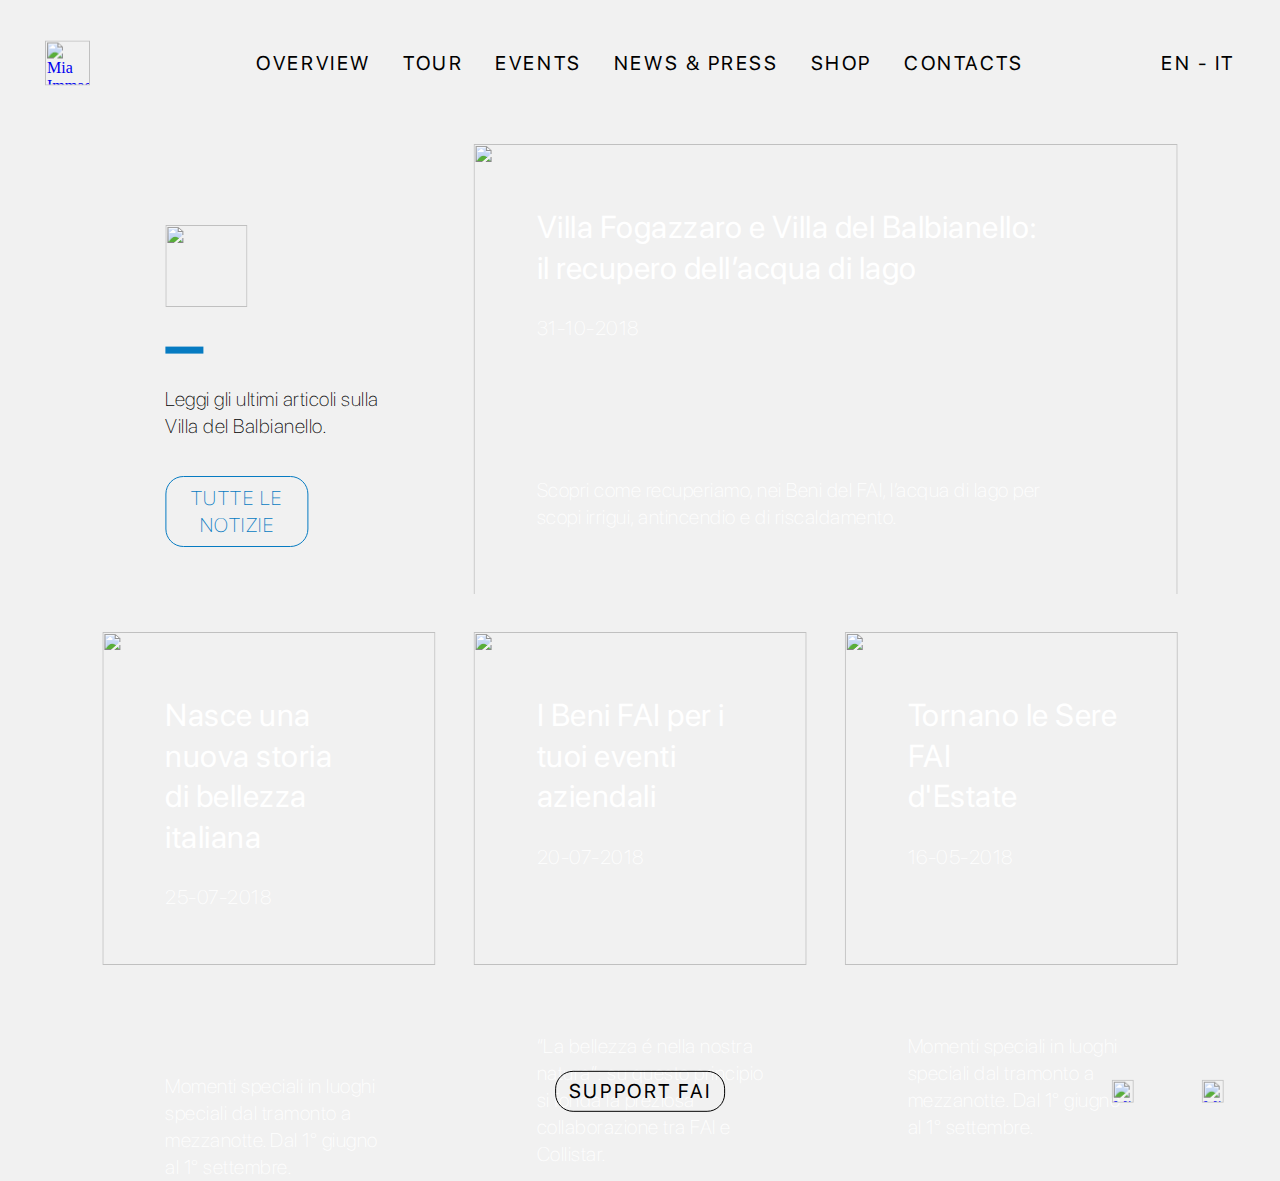
==== pages/news&press_eng.html @ 5e0f9677 "Add files via upload" ====
<html>
<head>
  <meta charset="utf-8">
  <title> Villa del Balbianello - FAI </title>
  <link rel="stylesheet" href="css/style_news&press.css">
  <link rel="shortcut icon" href="icon_page.png">
  <script src="js/jquery-3.4.1.js"></script>
  <script src="js/javascript_news&press_eng.js"></script>
</head>
<body>

  <img id="logotipo" src="img/logotipo.png" alt="Mia Immagine" class="logotipo2">

  <a href="#" id="link_logo">
    <img id="logo" src="img/logo.png" alt="Mia Immagine" class="logo2">
  </a>

  <p class="lingua">
    <a href="news&press_eng.html">EN</a> - <a href="news&press.html">IT</a>
  </p>

  <nav>
    <ul class="menu high">
      <li> <a href="overview_eng.html"> OVERVIEW </a> </li>
      <li> <a href="tour_eng.html"> TOUR </a> </li>
      <li> <a href="events_eng.html"> EVENTS </a> </li>
      <li> <a href="news&press_eng.html"> NEWS & PRESS </a> </li>
      <li> <a href="shop_eng.html"> SHOP </a> </li>
      <li> <a href="contacts_eng.html"> CONTACTS </a> </li>
    </ul>
  </nav>

  <div class="title">
    <img src="img/news&press/title.png" class="title_img">
    <div class="color_section"></div>
    <p class="title_description"> Leggi gli ultimi articoli sulla<br>Villa del Balbianello. </p>
    <div class="news_button"> <a href="https://www.fondoambiente.it/news/" target="_blank" class="news_button_text blue"> TUTTE LE NOTIZIE </a> </div>
  </div>

  <a href="https://www.fondoambiente.it/news/villa-fogazzaro-e-villa-del-balbianello-il-recupero-dellacqua-di-lago" target="_blank" class="container1">
    <img src="img/news&press/1.png" class="img1">
    <p class="text_container1"> <reg>Villa Fogazzaro e Villa del Balbianello: il recupero dell’acqua di lago</reg><br>
      <br>
      31-10-2018<br>
      <br>
      <br>
      <br>
      <br>
      <br>
      Scopri come recuperiamo, nei Beni del FAI, l’acqua di lago per scopi irrigui, antincendio e di riscaldamento.
    </p>
  </a>

  <a href="https://www.fondoambiente.it/news/nasce-una-nuova-storia-di-bellezza-italiana" target="_blank" class="container_square num1">
    <img src="img/news&press/2.jpg" class="img_square">
    <p class="text_container_square"> <reg>Nasce una nuova storia<br>di bellezza italiana</reg><br>
      <br>
      25-07-2018<br>
      <br>
      <br>
      <br>
      <br>
      <br>
      <br>
      Momenti speciali in luoghi speciali dal tramonto a mezzanotte. Dal 1° giugno al 1° settembre.
    </p>
  </a>

  <a href="https://www.fondoambiente.it/news/beni-fai-per-tuoi-eventi-aziendali" target="_blank" class="container_square num2">
    <img src="img/news&press/3.jpg" class="img_square">
    <p class="text_container_square"> <reg>I Beni FAI per i<br>tuoi eventi aziendali</reg><br>
      <br>
      20-07-2018<br>
      <br>
      <br>
      <br>
      <br>
      <br>
      <br>
      “La bellezza é nella nostra natura”: su questo principio si fonda la preziosa collaborazione tra FAI e Collistar.
    </p>
  </a>

  <a href="https://www.fondoambiente.it/news/tornano-sere-fai-destate" target="_blank" class="container_square num3">
    <img src="img/news&press/4.jpg" class="img_square">
    <p class="text_container_square"> <reg>Tornano le Sere FAI<br>d'Estate</reg><br>
      <br>
      16-05-2018<br>
      <br>
      <br>
      <br>
      <br>
      <br>
      <br>
      Momenti speciali in luoghi speciali dal tramonto a mezzanotte. Dal 1° giugno al 1° settembre.
    </p>
  </a>

  <div class="socials">
    <a href="https://www.instagram.com/villadelbalbianello/?hl=it" target="_blank">
      <img src="img/instagram_black.png" alt="Mia Immagine" id="instagram">
    </a>
    <a href="https://www.facebook.com/villadelbalbianello/" target="_blank">
      <img src="img/facebook_black.png" alt="Mia Immagine" id="facebook">
    </a>
  </div>

  <p id="support">
    <a href="support_fai.html">SUPPORT FAI</a>
  </p>

</body>
</html>
---- pages/css/style_news&press.css ----
@font-face {
  font-family: "SF Thin";
  src: url("fonts/SF/SF-Pro-Display-Thin.otf")format("opentype");
}

@font-face {
  font-family: "SF Regular";
  src: url("fonts/SF/SF-Pro-Display-Regular.otf")format("opentype");
}

::-webkit-scrollbar-track
{
	-webkit-box-shadow: inset 0 0 6px rgba(0,0,0,0.2);
	border-radius: 10px;
	background-color: #f1f1f1;
}

::-webkit-scrollbar
{
	width: 12px;
	background-color: #f1f1f1;
}

::-webkit-scrollbar-thumb
{
	border-radius: 10px;
	-webkit-box-shadow: inset 0 0 6px rgba(0,0,0,0);
	background-color: #999;
}

body {
  margin: 0;
  border: 0;
  background-color: #f1f1f1;
  overflow-x: hidden;
}

reg {
  font-family: "SF Regular";
  font-size: 3.5vh;
  line-height: 4.5vh;
}

.lingua {
  margin: 0;
  position: absolute;
  right: 5vh;
  top: 7%;
  transform: translate(0%,-50%);
  font-family: "SF Regular";
  font-size: 2.2vh;
  letter-spacing: 0.2vw;
  color: #000000;
  z-index: 1000;
}

.lingua a {
  text-decoration: none;
  color: #000000;
}

.logotipo1 {
  position: absolute;
  left: 50%;
  top: 5%;
  transform: translate(-50%,0%);
  height: 8vh;
  width: auto;
  transition: 0.2s;
  z-index: 1000;
}

.logotipo2 {
  position: absolute;
  left: 5vh;
  top: 7%;
  transform: translate(0%,-50%);
  height: 5vh;
  width: auto;
  opacity: 0;
  z-index: 1000;
}

.logo1 {
  position: absolute;
  left: 50%;
  top: 5%;
  transform: translate(-50%,0%);
  height: 8vh;
  width: auto;
  opacity: 0;
  transition: 0.2s;
  z-index: 1000;
}

.logo2 {
  position: absolute;
  left: 5vh;
  top: 7%;
  transform: translate(0%,-50%);
  height: 5vh;
  width: auto;
  opacity: 100;
  z-index: 1000;
}

.menu {
  list-style: none;
  margin: 0;
  padding: 0;
  display: block;
  font-family: "SF Regular";
  font-size: 2.2vh;
  letter-spacing: 0.2vw;
  width: 100vw;
  text-align: center;
}

.down {
  position: absolute;
  top: 17%;
  left: 50%;
  transform: translate(-50%,-50%);
}

.high {
  position: absolute;
  top: 7%;
  left: 50%;
  transform: translate(-50%,-50%);
  transition: 0.3s;
}

.menu li {
  display: inline-block;
  padding-left: 1vw;
  padding-right: 1vw;
}

.menu li a {
  text-decoration: none;
  color: #000000;
}

.title {
  width: 26vw;
  height: 26vw;
  position: absolute;
  top: 16vh;
  left: 50%;
  transform: translate(-42vw,0);
}

.titolo_img {
  height: 3.5vh;
  width: auto;
  margin-top: 9vh;
  margin-left: 7vh;
}

.title_img {
  height: 9.13vh;
  width: auto;
  margin-top: 9vh;
  margin-left: 7vh;
}

.color_section {
  width: 3vw;
  height: 0.8vh;
  background-color: #067bc2;
  margin: 0;
  margin-top: 4vh;
  margin-left: 7vh;
  transform: translate(0,50%);
}

.title_description {
  font-family: "SF Thin";
  font-size: 2.2vh;
  line-height: 3vh;
  letter-spacing: 0.5px;
  color: #000000;
  margin: 0;
  margin-top: 4vh;
  margin-left: 7vh;
}

.news_button {
  font-family: "SF Thin";
  font-size: 2.2vh;
  line-height: 3vh;
  letter-spacing: 1.5px;
  color: #067bc2;
  margin: 0;
  margin-top: 4vh;
  margin-left: 7vh;
  padding: 0;
  padding-top: 0.8vh;
  padding-bottom: 0.8vh;
  border: 1px solid #067bc2;
  border-radius: 2vh;
  text-align: center;
  width: 11vw;
}

.news_button_text {
  text-decoration: none;
}

.background_blue {
  background-color: #067bc2;
  transition: 0.2s;
}

.blue {
  color: #067bc2;
  transition: 0.2s;
}

.white {
  color: #ffffff;
  transition: 0.2s;
}

.container1 {
  width: 55vw;
  height: 50vh;
  position: absolute;
  top: 16vh;
  left: 50%;
  transform: translate(-13vw,0);
  overflow: hidden;
}

.img1 {
  width: 55vw;
  height: auto;
}

.text_container1 {
  position: absolute;
  top: 7vh;
  left: 7vh;
  font-family: "SF Thin";
  font-size: 2.2vh;
  line-height: 3vh;
  letter-spacing: 0.5px;
  color: #ffffff;
  margin: 0;
  padding: 0;
  width: 40vw;
}

.container_square {
  width: 26vw;
  height: 26vw;
}

.num1 {
  position: absolute;
  top: calc(66vh + 3vw);
  left: 50%;
  transform: translate(-42vw,0);
}

.num2 {
  position: absolute;
  top: calc(66vh + 3vw);
  left: 50%;
  transform: translate(-50%,0);
}

.num3 {
  position: absolute;
  top: calc(66vh + 3vw);
  left: 50%;
  transform: translate(16vw,0);
}

.img_square {
  width: 26vw;
  height: auto;
}

.text_container_square {
  position: absolute;
  top: 7vh;
  left: 7vh;
  font-family: "SF Thin";
  font-size: 2.2vh;
  line-height: 3vh;
  letter-spacing: 0.5px;
  color: #ffffff;
  padding-right: 7vh;
  margin: 0;
  width: 18vw;
}

#instagram {
  position: absolute;
  right: 5vh;
  top: calc(80vh + 29vw);
  transform: translate(-50%,-50%);
  height: 2.5vh;
  width: auto;
  margin: 0;
  margin-bottom: 5vh;
}

#facebook {
  position: absolute;
  right: 15vh;
  top: calc(80vh + 29vw);
  transform: translate(-50%,-50%);
  height: 2.5vh;
  width: auto;
  margin: 0;
  margin-bottom: 5vh;
}

#support {
  margin: 0;
  margin-bottom: 5vh;
  position: absolute;
  left: 50%;
  top: calc(80vh + 29vw);
  transform: translate(-50%,-50%);
  font-family: "SF Regular";
  font-size: 2.2vh;
  letter-spacing: 0.2vw;
  padding: 1vw;
  padding-top: 0.8vh;
  padding-bottom: 0.8vh;
  border: 1px solid black;
  border-radius: 2vh;
}

#support a {
  text-decoration: none;
  color: #000000;
}
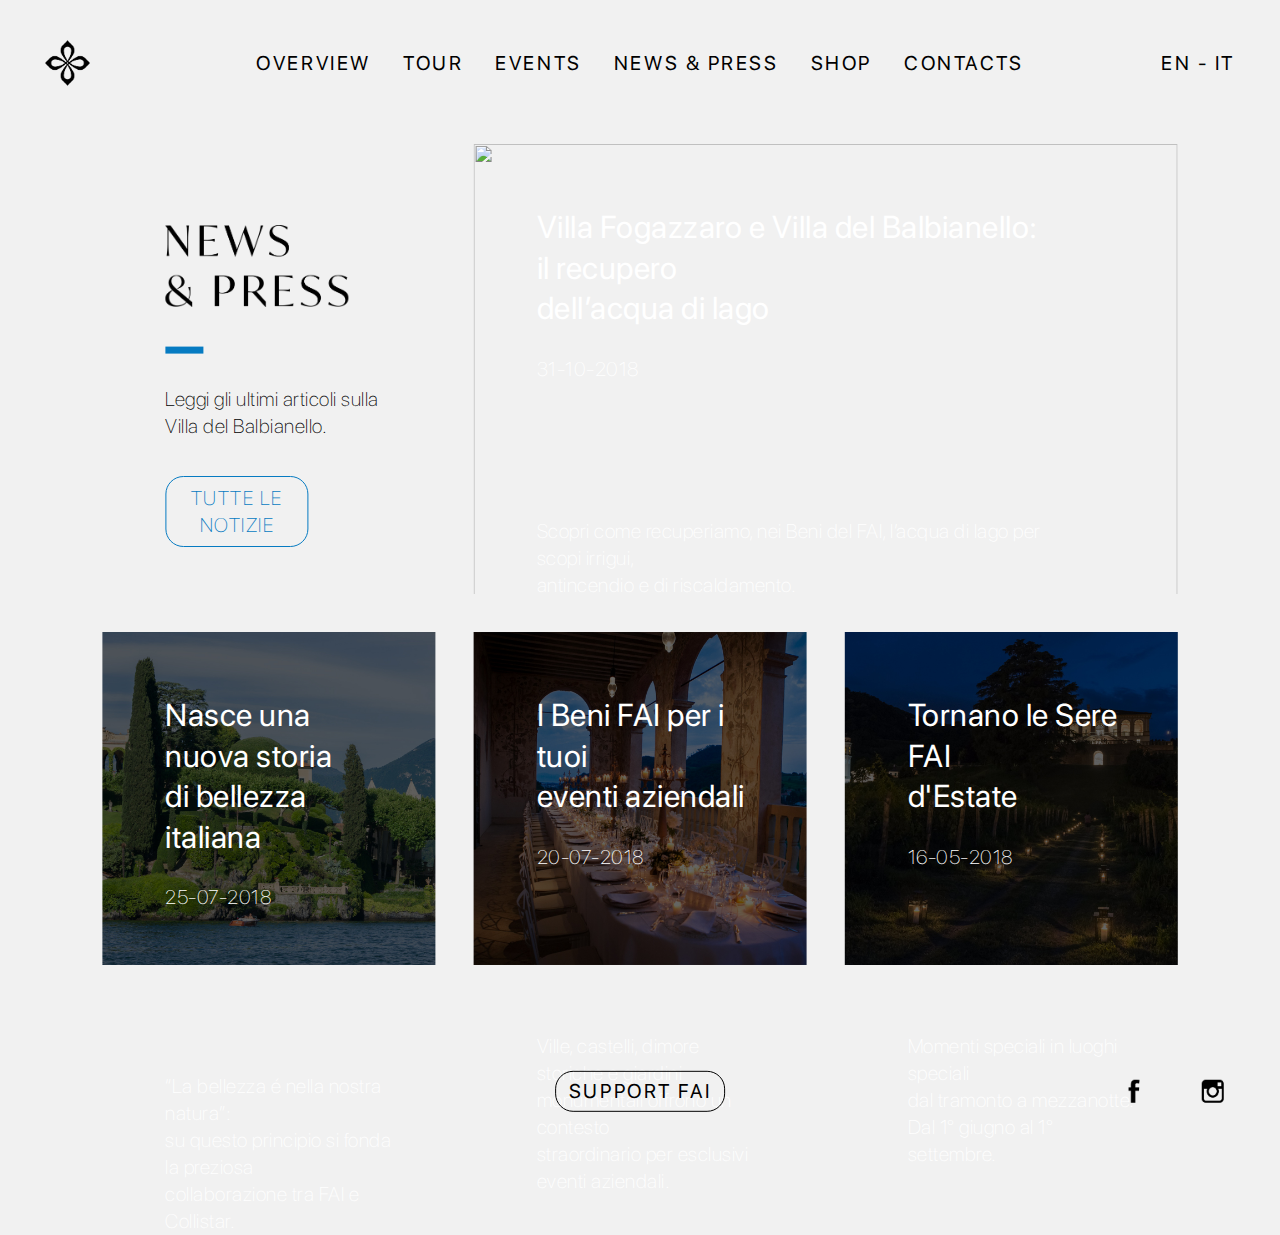
==== commit 250f593e: "Add files via upload" ====
--- a/pages/news&press_eng.html
+++ b/pages/news&press_eng.html
@@ -39,7 +39,7 @@
 
   <a href="https://www.fondoambiente.it/news/villa-fogazzaro-e-villa-del-balbianello-il-recupero-dellacqua-di-lago" target="_blank" class="container1">
     <img src="img/news&press/1.png" class="img1">
-    <p class="text_container1"> <reg>Villa Fogazzaro e Villa del Balbianello: il recupero dell’acqua di lago</reg><br>
+    <p class="text_container1"> <reg>Villa Fogazzaro e Villa del Balbianello: il recupero<br>dell’acqua di lago</reg><br>
       <br>
       31-10-2018<br>
       <br>
@@ -47,7 +47,7 @@
       <br>
       <br>
       <br>
-      Scopri come recuperiamo, nei Beni del FAI, l’acqua di lago per scopi irrigui, antincendio e di riscaldamento.
+      Scopri come recuperiamo, nei Beni del FAI, l’acqua di lago per scopi irrigui,<br>antincendio e di riscaldamento.
     </p>
   </a>
 
@@ -62,13 +62,13 @@
       <br>
       <br>
       <br>
-      Momenti speciali in luoghi speciali dal tramonto a mezzanotte. Dal 1° giugno al 1° settembre.
+      “La bellezza é nella nostra natura”:<br>su questo principio si fonda la preziosa<br>collaborazione tra FAI e Collistar.
     </p>
   </a>
 
   <a href="https://www.fondoambiente.it/news/beni-fai-per-tuoi-eventi-aziendali" target="_blank" class="container_square num2">
     <img src="img/news&press/3.jpg" class="img_square">
-    <p class="text_container_square"> <reg>I Beni FAI per i<br>tuoi eventi aziendali</reg><br>
+    <p class="text_container_square"> <reg>I Beni FAI per i tuoi<br>eventi aziendali</reg><br>
       <br>
       20-07-2018<br>
       <br>
@@ -77,7 +77,7 @@
       <br>
       <br>
       <br>
-      “La bellezza é nella nostra natura”: su questo principio si fonda la preziosa collaborazione tra FAI e Collistar.
+      Ville, castelli, dimore storiche e giardini<br>monumentali offrono un contesto<br>straordinario per esclusivi eventi aziendali.
     </p>
   </a>
 
@@ -92,7 +92,7 @@
       <br>
       <br>
       <br>
-      Momenti speciali in luoghi speciali dal tramonto a mezzanotte. Dal 1° giugno al 1° settembre.
+      Momenti speciali in luoghi speciali<br>dal tramonto a mezzanotte.<br>Dal 1° giugno al 1° settembre.
     </p>
   </a>
 
